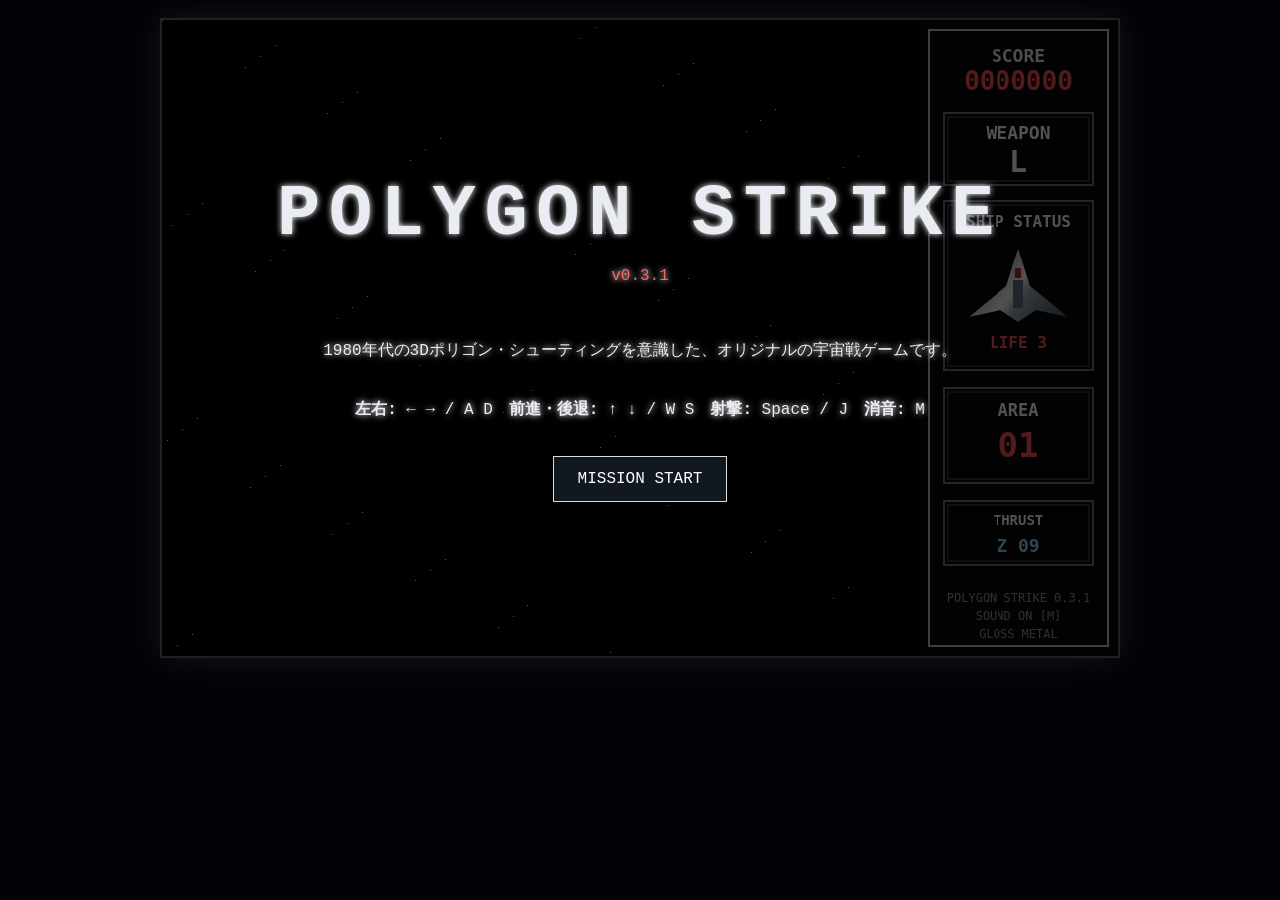
==== index.html @ a4c01e9c "docs: bump UI version to v0.3.1" ====
<!doctype html>
<html lang="ja">
<head>
  <meta charset="utf-8" />
  <meta name="viewport" content="width=device-width, initial-scale=1" />
  <title>POLYGON STRIKE v0.3.1</title>
  <link rel="stylesheet" href="style.css" />
</head>
<body>
  <main id="app">
    <canvas id="game" width="960" height="640" aria-label="3D polygon space shooter"></canvas>
    <section id="startPanel" class="panel">
      <h1>POLYGON STRIKE</h1>
      <p class="version">v0.3.1</p>
      <p>1980年代の3Dポリゴン・シューティングを意識した、オリジナルの宇宙戦ゲームです。</p>
      <p><b>左右:</b> ← → / A D　<b>前進・後退:</b> ↑ ↓ / W S　<b>射撃:</b> Space / J　<b>消音:</b> M</p>
      <button id="startButton">MISSION START</button>
    </section>
  </main>
  <script src="src/game-core.js"></script>
  <script src="src/audio.js"></script>
  <script src="src/game.js"></script>
</body>
</html>
---- style.css ----
:root { color-scheme: dark; }
* { box-sizing: border-box; }
html, body { margin: 0; min-height: 100%; background: #020306; font-family: "Courier New", monospace; }
body { display: grid; place-items: center; padding: 18px; }
#app { position: relative; width: min(96vw, 960px); aspect-ratio: 3 / 2; }
canvas { width: 100%; height: 100%; display: block; background: #000; border: 2px solid #5c6574; box-shadow: 0 0 32px rgba(255,255,255,.08); image-rendering: pixelated; }
.panel { position: absolute; inset: 0; display: grid; place-content: center; text-align: center; padding: 9%; background: rgba(0,0,0,.68); color: #e9edf3; text-shadow: 0 0 6px #fff; }
.panel.hidden { display: none; }
.panel h1 { margin: 0; font-size: clamp(34px, 7vw, 72px); letter-spacing: .12em; }
.panel .version { margin: .4rem 0 2rem; color: #ff6464; }
.panel p { max-width: 760px; line-height: 1.7; }
button { justify-self: center; margin-top: 1rem; padding: .8rem 1.5rem; color: white; background: #111820; border: 1px solid #ddd; font: inherit; cursor: pointer; }
button:hover { background: #26313e; }
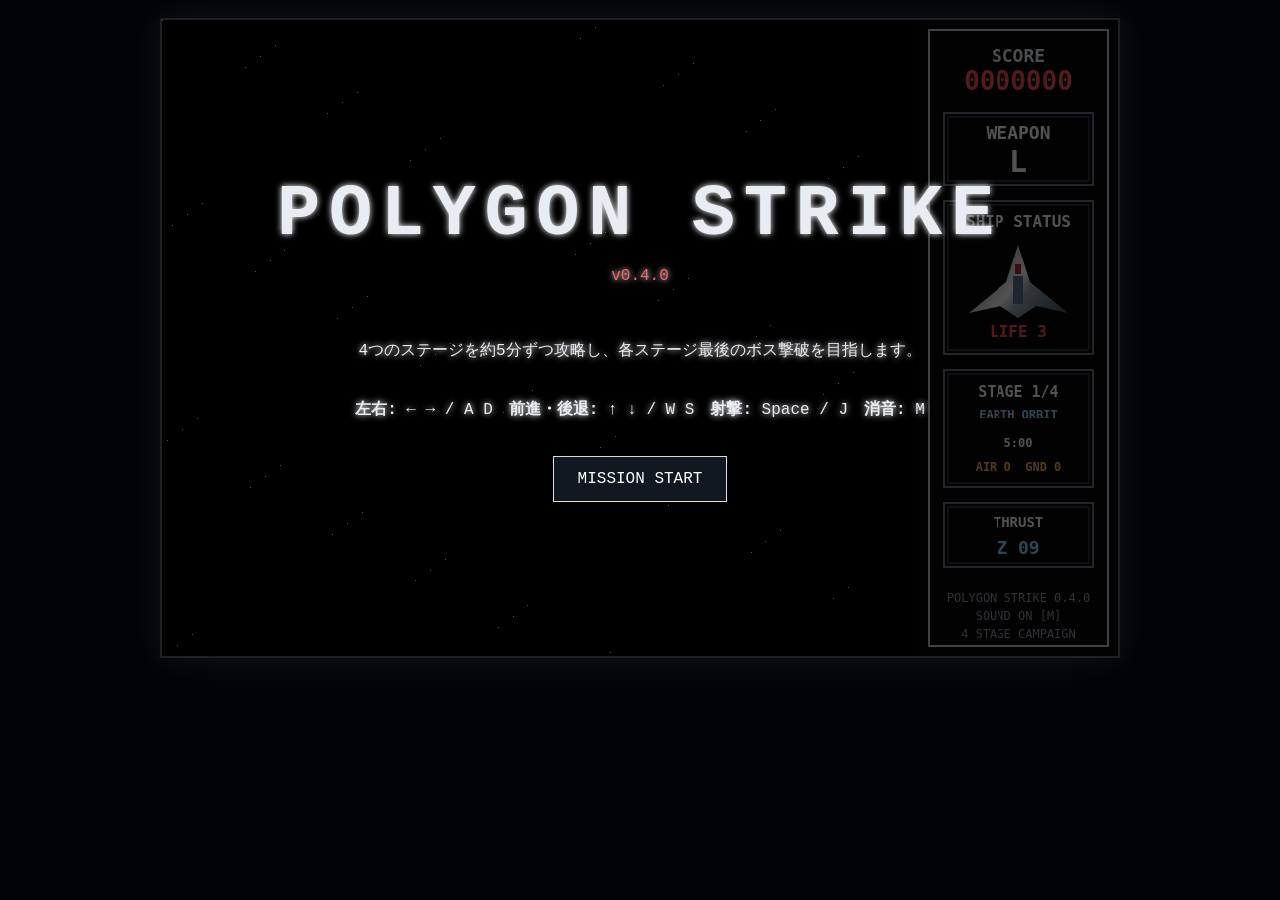
==== commit 690d3a53: "v0.4.0: update launch screen" ====
--- a/index.html
+++ b/index.html
@@ -3,7 +3,7 @@
 <head>
   <meta charset="utf-8" />
   <meta name="viewport" content="width=device-width, initial-scale=1" />
-  <title>POLYGON STRIKE v0.3.1</title>
+  <title>POLYGON STRIKE v0.4.0</title>
   <link rel="stylesheet" href="style.css" />
 </head>
 <body>
@@ -11,8 +11,8 @@
     <canvas id="game" width="960" height="640" aria-label="3D polygon space shooter"></canvas>
     <section id="startPanel" class="panel">
       <h1>POLYGON STRIKE</h1>
-      <p class="version">v0.3.1</p>
-      <p>1980年代の3Dポリゴン・シューティングを意識した、オリジナルの宇宙戦ゲームです。</p>
+      <p class="version">v0.4.0</p>
+      <p>4つのステージを約5分ずつ攻略し、各ステージ最後のボス撃破を目指します。</p>
       <p><b>左右:</b> ← → / A D　<b>前進・後退:</b> ↑ ↓ / W S　<b>射撃:</b> Space / J　<b>消音:</b> M</p>
       <button id="startButton">MISSION START</button>
     </section>
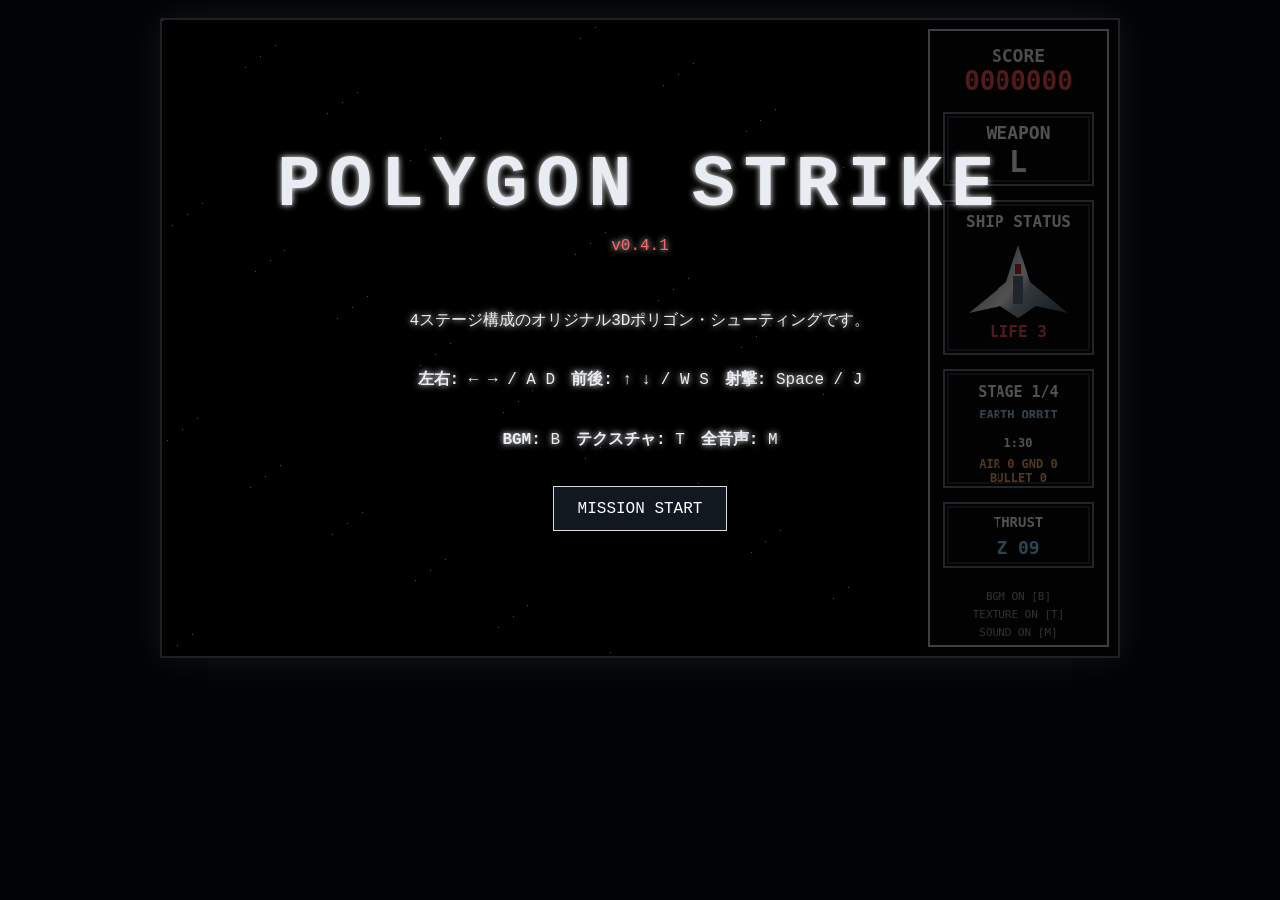
==== commit 36067fb2: "v0.4.1 expose BGM and texture controls" ====
--- a/index.html
+++ b/index.html
@@ -3,7 +3,7 @@
 <head>
   <meta charset="utf-8" />
   <meta name="viewport" content="width=device-width, initial-scale=1" />
-  <title>POLYGON STRIKE v0.4.0</title>
+  <title>POLYGON STRIKE v0.4.1</title>
   <link rel="stylesheet" href="style.css" />
 </head>
 <body>
@@ -11,9 +11,10 @@
     <canvas id="game" width="960" height="640" aria-label="3D polygon space shooter"></canvas>
     <section id="startPanel" class="panel">
       <h1>POLYGON STRIKE</h1>
-      <p class="version">v0.4.0</p>
-      <p>4つのステージを約5分ずつ攻略し、各ステージ最後のボス撃破を目指します。</p>
-      <p><b>左右:</b> ← → / A D　<b>前進・後退:</b> ↑ ↓ / W S　<b>射撃:</b> Space / J　<b>消音:</b> M</p>
+      <p class="version">v0.4.1</p>
+      <p>4ステージ構成のオリジナル3Dポリゴン・シューティングです。</p>
+      <p><b>左右:</b> ← → / A D　<b>前後:</b> ↑ ↓ / W S　<b>射撃:</b> Space / J</p>
+      <p><b>BGM:</b> B　<b>テクスチャ:</b> T　<b>全音声:</b> M</p>
       <button id="startButton">MISSION START</button>
     </section>
   </main>
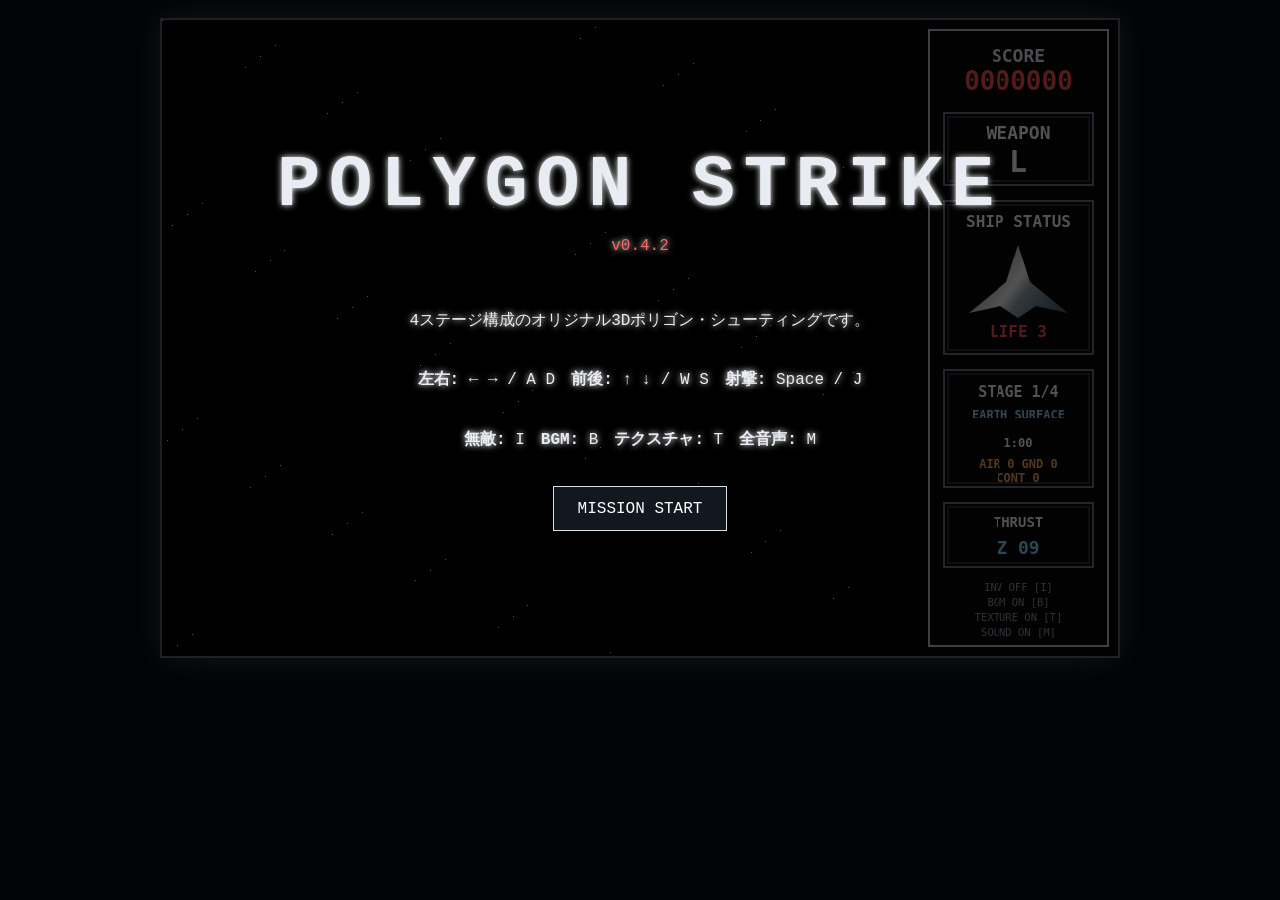
==== commit 27b9073e: "v0.4.2: update launch instructions" ====
--- a/index.html
+++ b/index.html
@@ -3,18 +3,18 @@
 <head>
   <meta charset="utf-8" />
   <meta name="viewport" content="width=device-width, initial-scale=1" />
-  <title>POLYGON STRIKE v0.4.1</title>
+  <title>POLYGON STRIKE v0.4.2</title>
   <link rel="stylesheet" href="style.css" />
 </head>
 <body>
   <main id="app">
-    <canvas id="game" width="960" height="640" aria-label="3D polygon space shooter"></canvas>
+    <canvas id="game" width="960" height="640" aria-label="3D polygon shooting game"></canvas>
     <section id="startPanel" class="panel">
       <h1>POLYGON STRIKE</h1>
-      <p class="version">v0.4.1</p>
+      <p class="version">v0.4.2</p>
       <p>4ステージ構成のオリジナル3Dポリゴン・シューティングです。</p>
       <p><b>左右:</b> ← → / A D　<b>前後:</b> ↑ ↓ / W S　<b>射撃:</b> Space / J</p>
-      <p><b>BGM:</b> B　<b>テクスチャ:</b> T　<b>全音声:</b> M</p>
+      <p><b>無敵:</b> I　<b>BGM:</b> B　<b>テクスチャ:</b> T　<b>全音声:</b> M</p>
       <button id="startButton">MISSION START</button>
     </section>
   </main>
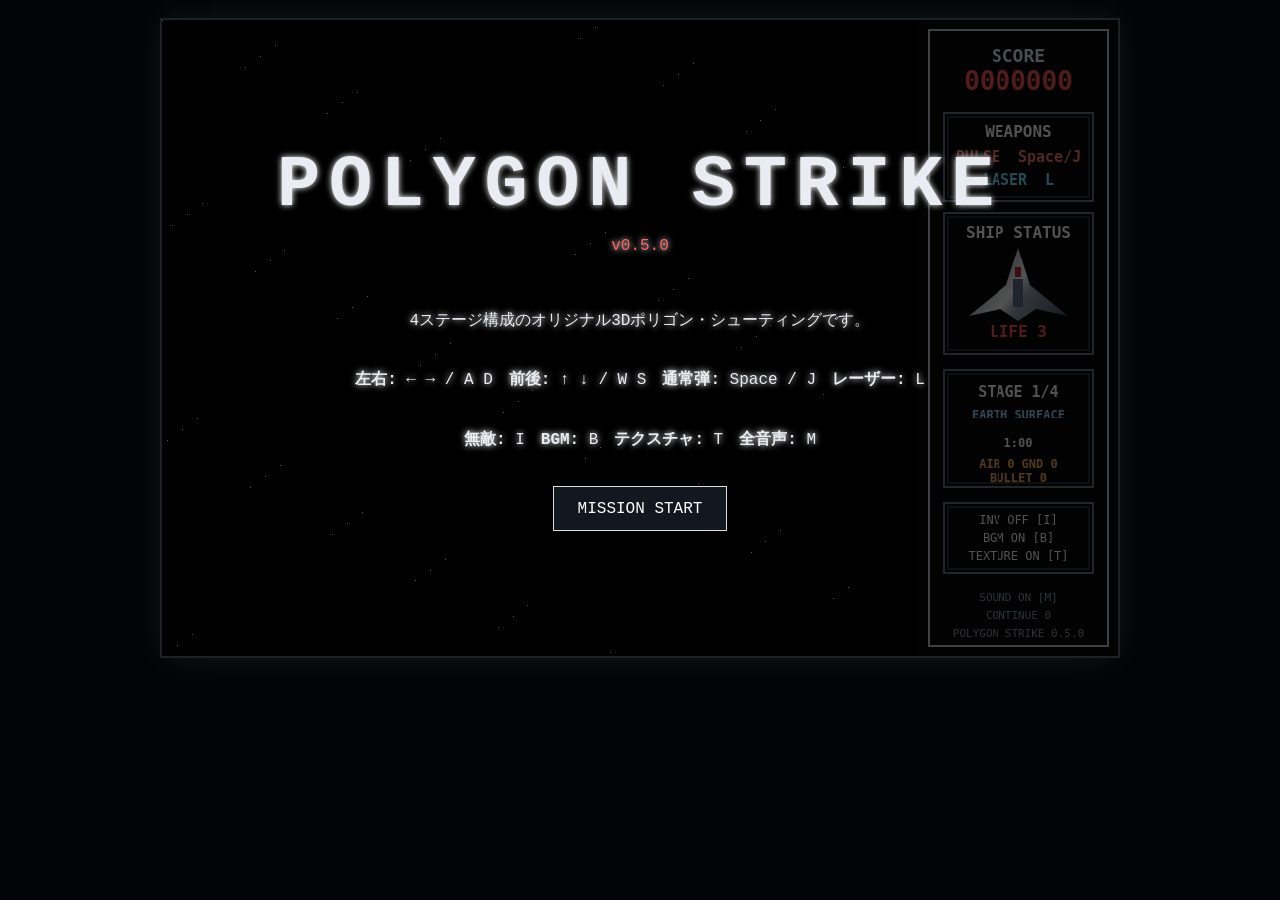
==== commit 1c9bea30: "v0.5.0 update controls and version" ====
--- a/index.html
+++ b/index.html
@@ -3,7 +3,7 @@
 <head>
   <meta charset="utf-8" />
   <meta name="viewport" content="width=device-width, initial-scale=1" />
-  <title>POLYGON STRIKE v0.4.2</title>
+  <title>POLYGON STRIKE v0.5.0</title>
   <link rel="stylesheet" href="style.css" />
 </head>
 <body>
@@ -11,9 +11,9 @@
     <canvas id="game" width="960" height="640" aria-label="3D polygon shooting game"></canvas>
     <section id="startPanel" class="panel">
       <h1>POLYGON STRIKE</h1>
-      <p class="version">v0.4.2</p>
+      <p class="version">v0.5.0</p>
       <p>4ステージ構成のオリジナル3Dポリゴン・シューティングです。</p>
-      <p><b>左右:</b> ← → / A D　<b>前後:</b> ↑ ↓ / W S　<b>射撃:</b> Space / J</p>
+      <p><b>左右:</b> ← → / A D　<b>前後:</b> ↑ ↓ / W S　<b>通常弾:</b> Space / J　<b>レーザー:</b> L</p>
       <p><b>無敵:</b> I　<b>BGM:</b> B　<b>テクスチャ:</b> T　<b>全音声:</b> M</p>
       <button id="startButton">MISSION START</button>
     </section>
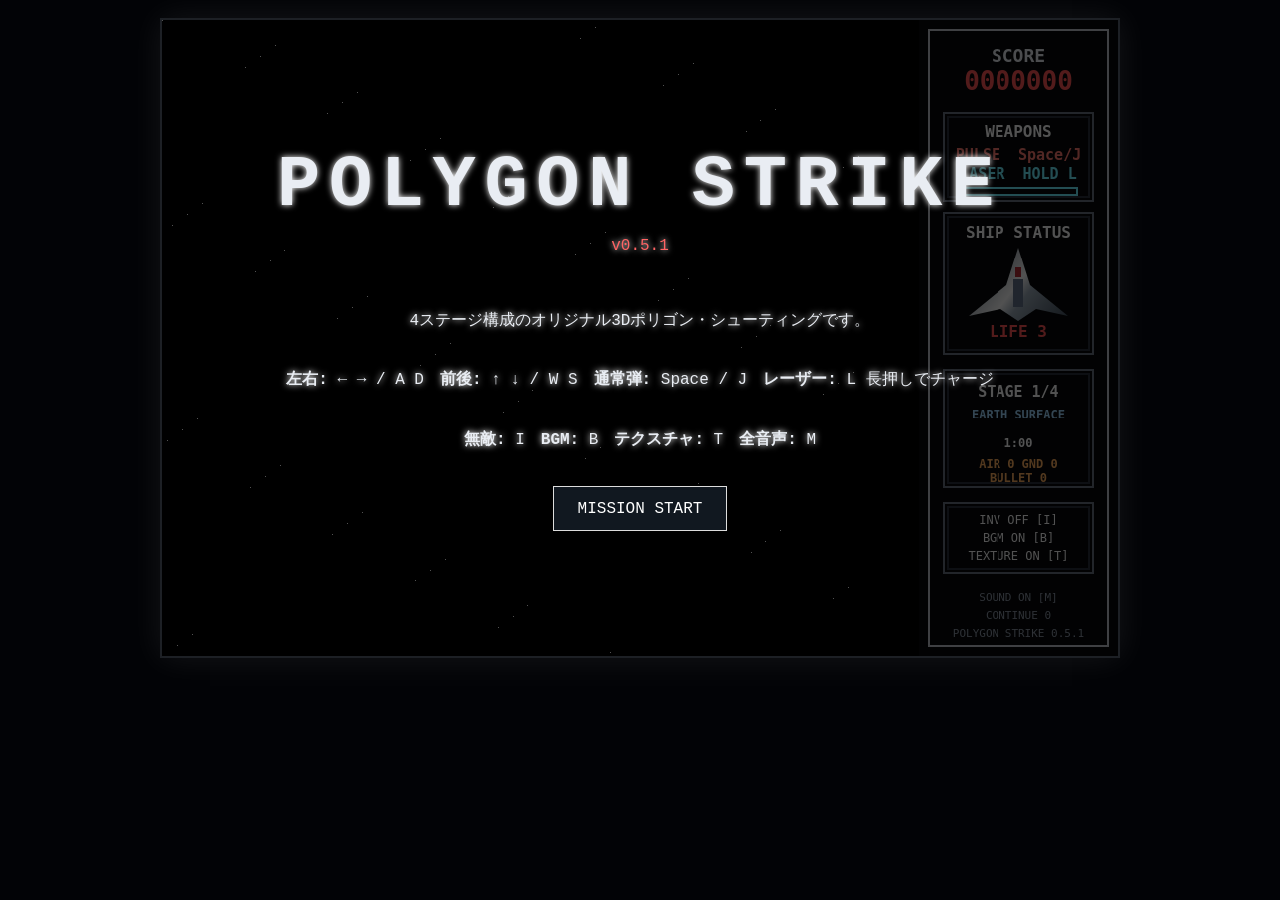
==== commit e6a5d207: "v0.5.1: document charged laser control on start screen" ====
--- a/index.html
+++ b/index.html
@@ -3,7 +3,7 @@
 <head>
   <meta charset="utf-8" />
   <meta name="viewport" content="width=device-width, initial-scale=1" />
-  <title>POLYGON STRIKE v0.5.0</title>
+  <title>POLYGON STRIKE v0.5.1</title>
   <link rel="stylesheet" href="style.css" />
 </head>
 <body>
@@ -11,9 +11,9 @@
     <canvas id="game" width="960" height="640" aria-label="3D polygon shooting game"></canvas>
     <section id="startPanel" class="panel">
       <h1>POLYGON STRIKE</h1>
-      <p class="version">v0.5.0</p>
+      <p class="version">v0.5.1</p>
       <p>4ステージ構成のオリジナル3Dポリゴン・シューティングです。</p>
-      <p><b>左右:</b> ← → / A D　<b>前後:</b> ↑ ↓ / W S　<b>通常弾:</b> Space / J　<b>レーザー:</b> L</p>
+      <p><b>左右:</b> ← → / A D　<b>前後:</b> ↑ ↓ / W S　<b>通常弾:</b> Space / J　<b>レーザー:</b> L 長押しでチャージ</p>
       <p><b>無敵:</b> I　<b>BGM:</b> B　<b>テクスチャ:</b> T　<b>全音声:</b> M</p>
       <button id="startButton">MISSION START</button>
     </section>
@@ -22,4 +22,4 @@
   <script src="src/audio.js"></script>
   <script src="src/game.js"></script>
 </body>
-</html>
+</html>
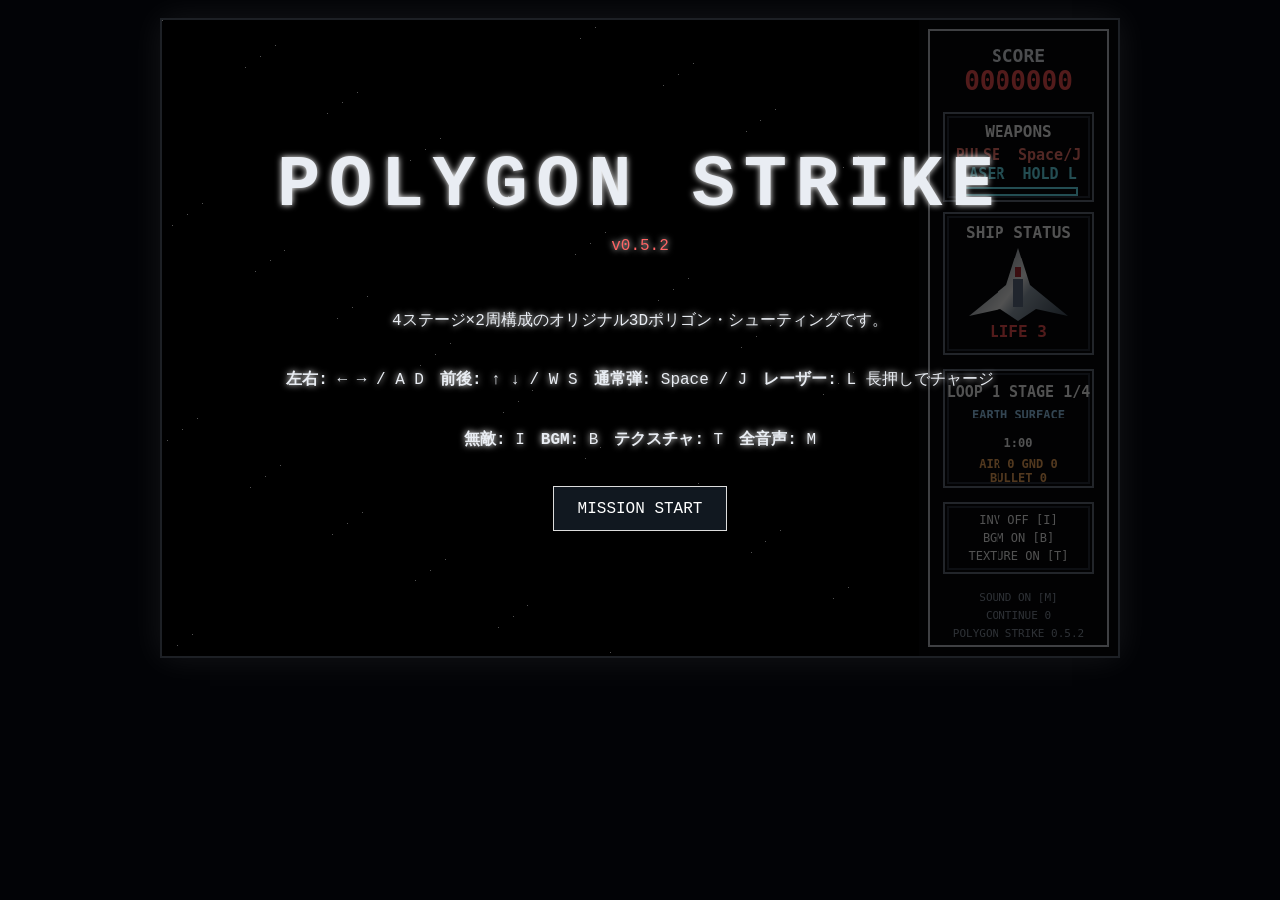
==== commit 4c569dfa: "v0.5.2: load loop and polygon enhancements" ====
--- a/index.html
+++ b/index.html
@@ -3,7 +3,7 @@
 <head>
   <meta charset="utf-8" />
   <meta name="viewport" content="width=device-width, initial-scale=1" />
-  <title>POLYGON STRIKE v0.5.1</title>
+  <title>POLYGON STRIKE v0.5.2</title>
   <link rel="stylesheet" href="style.css" />
 </head>
 <body>
@@ -11,14 +11,15 @@
     <canvas id="game" width="960" height="640" aria-label="3D polygon shooting game"></canvas>
     <section id="startPanel" class="panel">
       <h1>POLYGON STRIKE</h1>
-      <p class="version">v0.5.1</p>
-      <p>4ステージ構成のオリジナル3Dポリゴン・シューティングです。</p>
+      <p class="version">v0.5.2</p>
+      <p>4ステージ×2周構成のオリジナル3Dポリゴン・シューティングです。</p>
       <p><b>左右:</b> ← → / A D　<b>前後:</b> ↑ ↓ / W S　<b>通常弾:</b> Space / J　<b>レーザー:</b> L 長押しでチャージ</p>
       <p><b>無敵:</b> I　<b>BGM:</b> B　<b>テクスチャ:</b> T　<b>全音声:</b> M</p>
       <button id="startButton">MISSION START</button>
     </section>
   </main>
   <script src="src/game-core.js"></script>
+  <script src="src/v052-enhancements.js"></script>
   <script src="src/audio.js"></script>
   <script src="src/game.js"></script>
 </body>
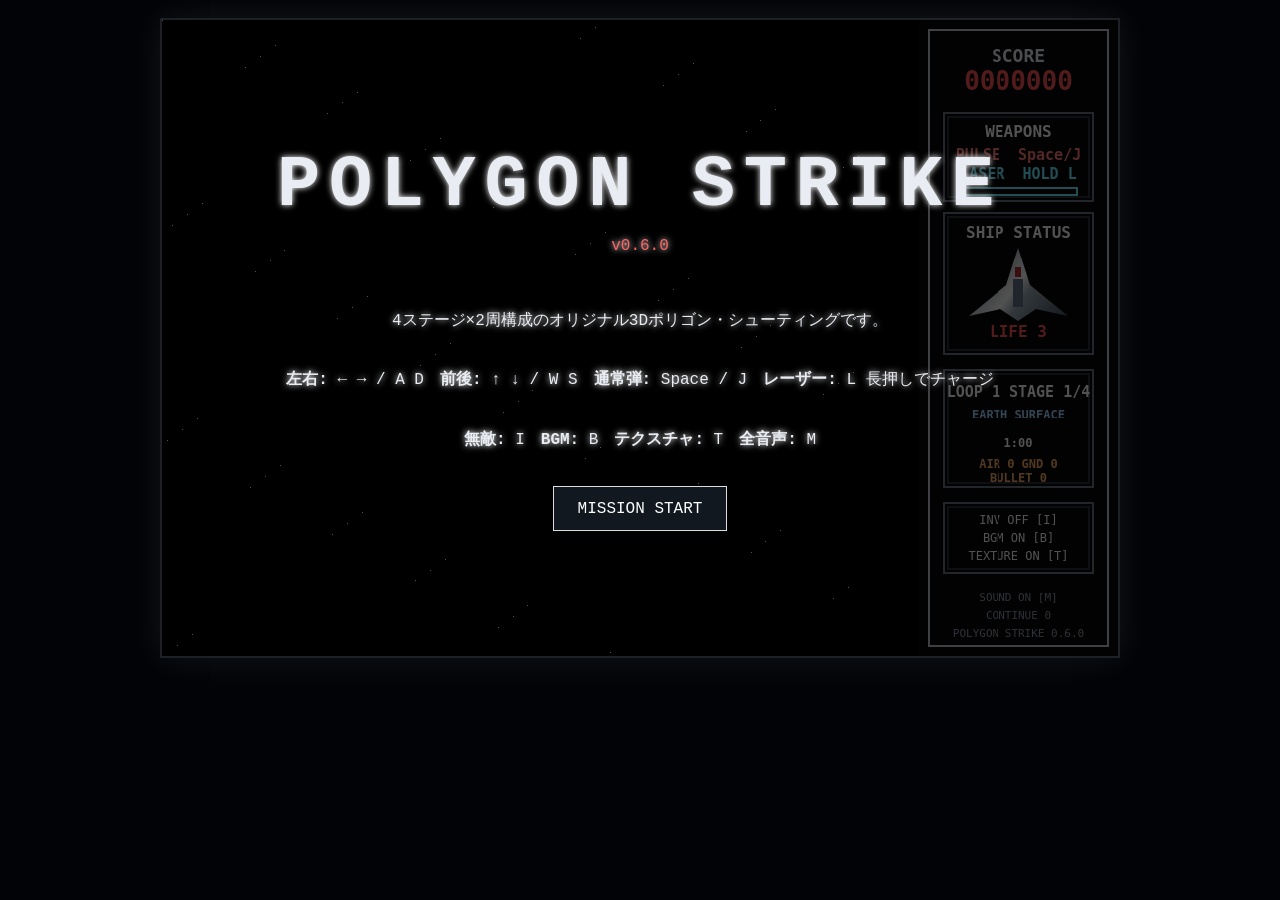
==== commit 25d7fbb8: "v0.6.0: update game release version" ====
--- a/index.html
+++ b/index.html
@@ -3,7 +3,7 @@
 <head>
   <meta charset="utf-8" />
   <meta name="viewport" content="width=device-width, initial-scale=1" />
-  <title>POLYGON STRIKE v0.5.2</title>
+  <title>POLYGON STRIKE v0.6.0</title>
   <link rel="stylesheet" href="style.css" />
 </head>
 <body>
@@ -11,7 +11,7 @@
     <canvas id="game" width="960" height="640" aria-label="3D polygon shooting game"></canvas>
     <section id="startPanel" class="panel">
       <h1>POLYGON STRIKE</h1>
-      <p class="version">v0.5.2</p>
+      <p class="version">v0.6.0</p>
       <p>4ステージ×2周構成のオリジナル3Dポリゴン・シューティングです。</p>
       <p><b>左右:</b> ← → / A D　<b>前後:</b> ↑ ↓ / W S　<b>通常弾:</b> Space / J　<b>レーザー:</b> L 長押しでチャージ</p>
       <p><b>無敵:</b> I　<b>BGM:</b> B　<b>テクスチャ:</b> T　<b>全音声:</b> M</p>
@@ -20,6 +20,7 @@
   </main>
   <script src="src/game-core.js"></script>
   <script src="src/v052-enhancements.js"></script>
+  <script src="src/release-version.js"></script>
   <script src="src/audio.js"></script>
   <script src="src/game.js"></script>
 </body>
